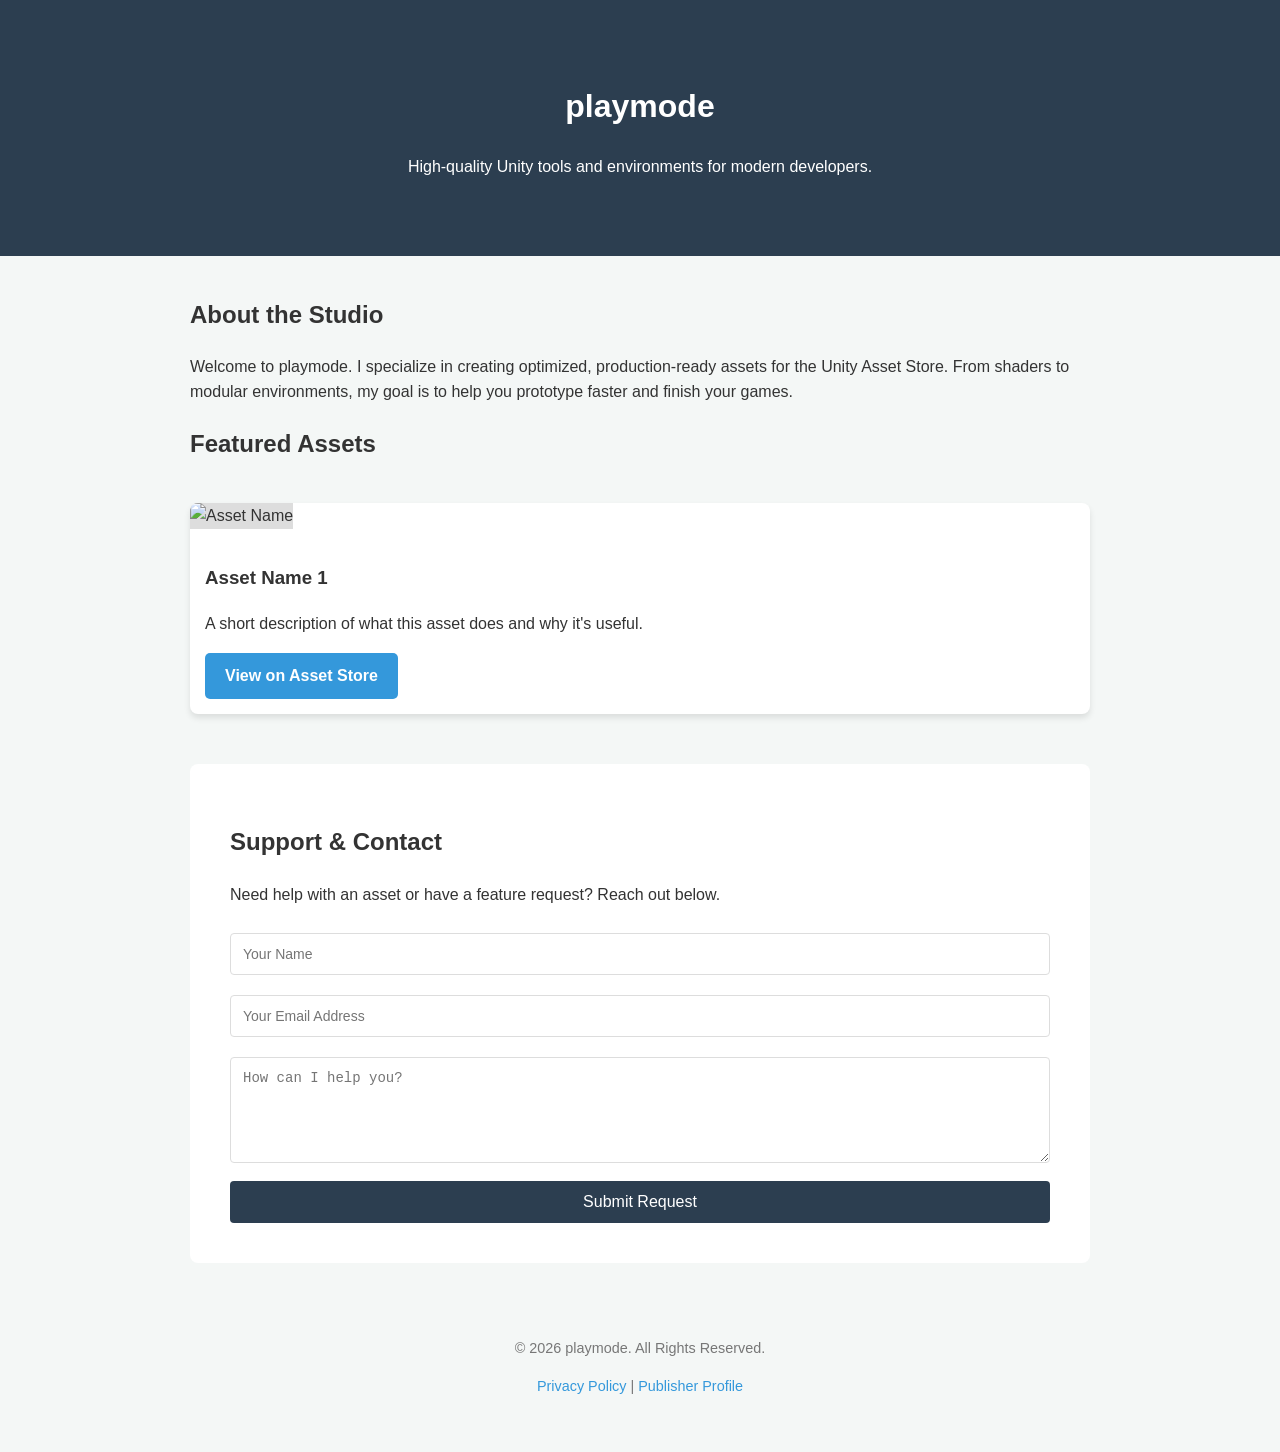
==== index.html @ a4a334ee "Add files via upload" ====
<!doctype html>
<html lang="en">
  <head>
    <meta charset="UTF-8" />
    <meta name="viewport" content="width=device-width, initial-scale=1.0" />
    <title>playmode | Unity Publisher</title>
    <link rel="stylesheet" href="assets/css/style.css" />
  </head>
  <body>
    <header>
      <h1>playmode</h1>
      <p>High-quality Unity tools and environments for modern developers.</p>
    </header>

    <div class="container">
      <section id="about">
        <h2>About the Studio</h2>
        <p>
          Welcome to playmode. I specialize in creating optimized,
          production-ready assets for the Unity Asset Store. From shaders to
          modular environments, my goal is to help you prototype faster and
          finish your games.
        </p>
      </section>

      <section id="assets">
        <h2>Featured Assets</h2>
        <div class="grid">
          <div class="card">
            <img
              src="https://via.placeholder.com/400x225?text=Asset+Screenshot"
              alt="Asset Name"
            />
            <div class="card-content">
              <h3>Asset Name 1</h3>
              <p>
                A short description of what this asset does and why it's useful.
              </p>
              <a href="#" class="btn">View on Asset Store</a>
            </div>
          </div>
        </div>
      </section>

      <section class="contact-section">
        <h2>Support & Contact</h2>
        <p>
          Need help with an asset or have a feature request? Reach out below.
        </p>

        <form action="https://api.web3forms.com/submit" method="POST">
          <input
            type="hidden"
            name="access_key"
            value="efc9a3f7-539a-40ef-859f-6b2ca65c660f"
          />

          <input type="text" name="name" placeholder="Your Name" required />
          <input
            type="email"
            name="email"
            placeholder="Your Email Address"
            required
          />
          <textarea
            name="message"
            rows="5"
            placeholder="How can I help you?"
            required
          ></textarea>

          <input
            type="checkbox"
            name="botcheck"
            class="hidden"
            style="display: none"
          />

          <button type="submit">Submit Request</button>
        </form>
      </section>
    </div>

    <footer>
      <p>&copy; 2026 playmode. All Rights Reserved.</p>
      <p>
        <a href="#">Privacy Policy</a> |
        <a href="https://assetstore.unity.com/publishers/140692"
          >Publisher Profile</a
        >
      </p>
    </footer>
  </body>
</html>
---- assets/css/style.css ----
/* Core Variables */
:root {
    --primary: #2c3e50;
    --accent: #3498db;
    --bg: #f4f7f6;
    --text: #333;
    --white: #ffffff;
}

/* Layout */
body { 
    font-family: 'Segoe UI', Tahoma, Geneva, Verdana, sans-serif; 
    line-height: 1.6; 
    color: var(--text); 
    background: var(--bg); 
    margin: 0; 
}

header { 
    background: var(--primary); 
    color: var(--white); 
    padding: 60px 20px; 
    text-align: center; 
}

.container { 
    max-width: 900px; 
    margin: auto; 
    padding: 20px; 
}

/* Asset Gallery Grid */
.grid { 
    display: grid; 
    grid-template-columns: repeat(auto-fit, minmax(280px, 1fr)); 
    gap: 20px; 
    margin-top: 40px; 
}

.card { 
    background: var(--white); 
    border-radius: 8px; 
    overflow: hidden; 
    box-shadow: 0 4px 6px rgba(0,0,0,0.1); 
    transition: transform 0.2s; 
}

.card:hover { 
    transform: translateY(-5px); 
}

.card img { 
    width: 100%; 
    height: 180px; 
    object-fit: cover; 
    background: #ddd; 
}

.card-content { 
    padding: 15px; 
}

.btn { 
    display: inline-block; 
    background: var(--accent); 
    color: var(--white); 
    padding: 10px 20px; 
    text-decoration: none; 
    border-radius: 5px; 
    font-weight: bold; 
}

/* Contact Form */
.contact-section { 
    background: var(--white); 
    padding: 40px; 
    border-radius: 8px; 
    margin-top: 50px; 
}

input, textarea { 
    width: 100%; 
    padding: 12px; 
    margin: 10px 0; 
    border: 1px solid #ddd; 
    border-radius: 4px; 
    box-sizing: border-box; 
    font-size: 14px;
}

button { 
    background: var(--primary); 
    color: var(--white); 
    padding: 12px 24px; 
    border: none; 
    border-radius: 4px; 
    cursor: pointer; 
    font-size: 16px; 
    width: 100%; 
    transition: background 0.3s;
}

button:hover { 
    background: #1a252f; 
}

/* Footer */
footer { 
    text-align: center; 
    padding: 40px; 
    font-size: 0.9em; 
    color: #777; 
}

footer a {
    color: var(--accent);
    text-decoration: none;
}
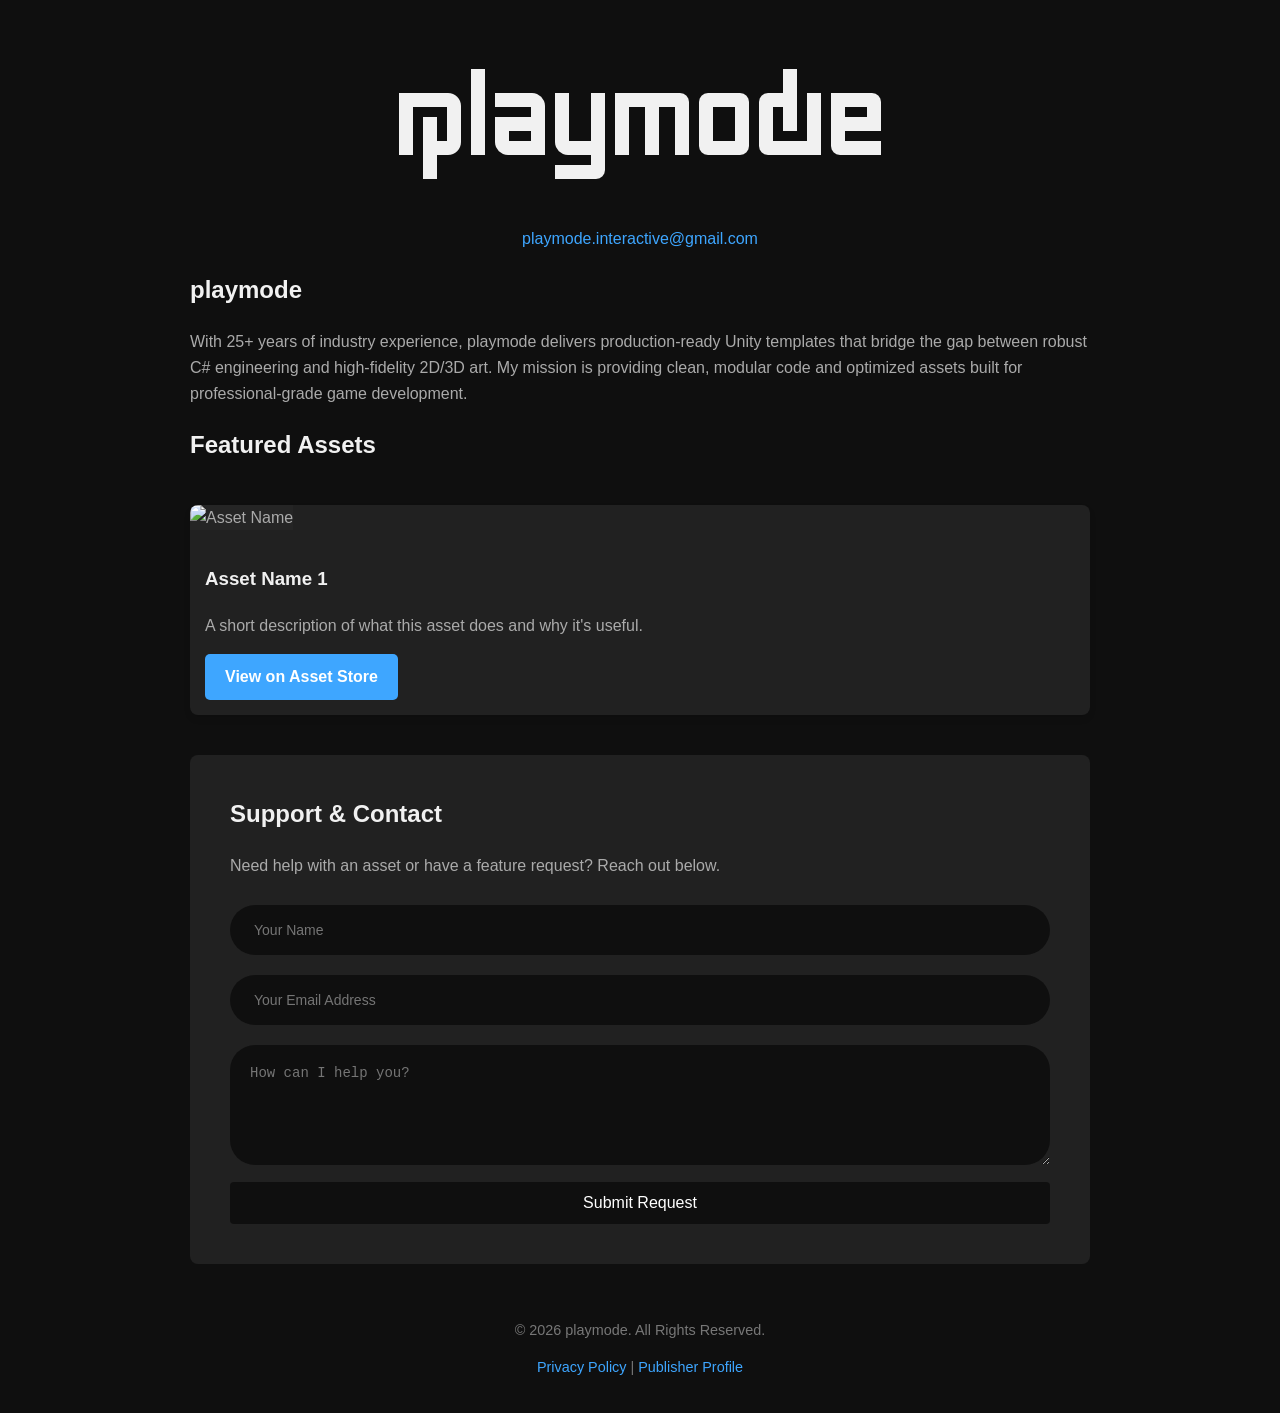
==== commit 7f008d09: "Add files via upload" ====
--- a/index.html
+++ b/index.html
@@ -8,18 +8,28 @@
   </head>
   <body>
     <header>
-      <h1>playmode</h1>
-      <p>High-quality Unity tools and environments for modern developers.</p>
+      <img
+        src="assets/images/playmode.png"
+        alt="playmode"
+        class="header-logo"
+      />
     </header>
 
     <div class="container">
+      <div class="intro-details">
+        <a href="mailto:playmode.interactive@gmail.com"
+          >playmode.interactive@gmail.com</a
+        >
+      </div>
+
       <section id="about">
-        <h2>About the Studio</h2>
+        <h2>playmode</h2>
         <p>
-          Welcome to playmode. I specialize in creating optimized,
-          production-ready assets for the Unity Asset Store. From shaders to
-          modular environments, my goal is to help you prototype faster and
-          finish your games.
+          With 25+ years of industry experience, playmode delivers
+          production-ready Unity templates that bridge the gap between robust C#
+          engineering and high-fidelity 2D/3D art. My mission is providing
+          clean, modular code and optimized assets built for professional-grade
+          game development.
         </p>
       </section>
 
--- a/assets/css/style.css
+++ b/assets/css/style.css
@@ -1,118 +1,163 @@
 /* Core Variables */
 :root {
-    --primary: #2c3e50;
-    --accent: #3498db;
-    --bg: #f4f7f6;
-    --text: #333;
-    --white: #ffffff;
+  --primary: #0f0f0f;
+  --accent: #3EA6FF;
+  --bg: #0F0F0F;
+  --text: #AAAAAA;
+  --surface: #212121;
+  --white: #ffffff;
 }
+
+@import url('https://fonts.googleapis.com/css2?family=Roboto:wght@400;700&display=swap');
 
 /* Layout */
 body { 
-    font-family: 'Segoe UI', Tahoma, Geneva, Verdana, sans-serif; 
-    line-height: 1.6; 
-    color: var(--text); 
-    background: var(--bg); 
-    margin: 0; 
+  font-family: 'Roboto', sans-serif;
+  line-height: 1.6;
+  color: var(--text);
+  background: var(--bg);
+  margin: 0;
+}
+
+h1, h2, h3, h4, h5, h6 {
+  color: #F1F1F1;
 }
 
 header { 
-    background: var(--primary); 
-    color: var(--white); 
-    padding: 60px 20px; 
-    text-align: center; 
+  color: var(--white);
+  padding: 60px 20px 10px; /* Kept 60px top, reduced bottom to 10px */
+  text-align: center;
+}
+
+.header-logo {
+  display: inline-block;
+  margin-bottom: 0;
+  max-width: none; /* Prevents scaling down on small screens */
+  height: auto; /* Maintains aspect ratio */
 }
 
 .container { 
-    max-width: 900px; 
-    margin: auto; 
-    padding: 20px; 
+  max-width: 900px;
+  margin: auto;
+  padding: 20px;
+}
+
+.intro-details {
+  text-align: center;
+  margin-bottom: 20px;
+}
+
+.intro-details p {
+  margin: 0;
+}
+
+.intro-details a {
+  color: var(--accent);
+  text-decoration: none;
+  display: block; /* Ensures the email stays on its own line */
 }
 
 /* Asset Gallery Grid */
 .grid { 
-    display: grid; 
-    grid-template-columns: repeat(auto-fit, minmax(280px, 1fr)); 
-    gap: 20px; 
-    margin-top: 40px; 
+  display: grid;
+  grid-template-columns: repeat(auto-fit, minmax(280px, 1fr));
+  gap: 20px;
+  margin-top: 40px;
 }
 
 .card { 
-    background: var(--white); 
-    border-radius: 8px; 
-    overflow: hidden; 
-    box-shadow: 0 4px 6px rgba(0,0,0,0.1); 
-    transition: transform 0.2s; 
+  background: var(--surface);
+  border-radius: 8px;
+  overflow: hidden;
+  box-shadow: 0 4px 6px rgba(0, 0, 0, 0.1);
+  transition: transform 0.2s;
 }
 
 .card:hover { 
-    transform: translateY(-5px); 
+  transform: translateY(-5px);
 }
 
 .card img { 
-    width: 100%; 
-    height: 180px; 
-    object-fit: cover; 
-    background: #ddd; 
+  width: 100%;
+  height: 180px;
+  object-fit: cover;
+  background: #252525;
 }
 
 .card-content { 
-    padding: 15px; 
+  padding: 15px;
 }
 
 .btn { 
-    display: inline-block; 
-    background: var(--accent); 
-    color: var(--white); 
-    padding: 10px 20px; 
-    text-decoration: none; 
-    border-radius: 5px; 
-    font-weight: bold; 
+  display: inline-block;
+  background: var(--accent);
+  color: var(--white);
+  padding: 10px 20px;
+  text-decoration: none;
+  border-radius: 5px;
+  font-weight: bold;
 }
 
 /* Contact Form */
 .contact-section { 
-    background: var(--white); 
-    padding: 40px; 
-    border-radius: 8px; 
-    margin-top: 50px; 
+  background: var(--surface);
+  padding: 40px;
+  border-radius: 8px;
+  margin-top: 40px;
+}
+
+.contact-section h2 {
+  margin-top: 0;
 }
 
 input, textarea { 
-    width: 100%; 
-    padding: 12px; 
-    margin: 10px 0; 
-    border: 1px solid #ddd; 
-    border-radius: 4px; 
-    box-sizing: border-box; 
-    font-size: 14px;
+  width: 100%;
+  padding: 12px;
+  margin: 10px 0;
+  border: none;
+  box-sizing: border-box;
+  font-size: 14px;
+  background: #0f0f0f;
+  color: #F1F1F1;
+}
+
+input {
+  height: 50px;
+  padding: 0 24px;
+  border-radius: 25px;
+}
+
+textarea {
+  padding: 20px;
+  resize: vertical;
+  border-radius: 25px;
 }
 
 button { 
-    background: var(--primary); 
-    color: var(--white); 
-    padding: 12px 24px; 
-    border: none; 
-    border-radius: 4px; 
-    cursor: pointer; 
-    font-size: 16px; 
-    width: 100%; 
-    transition: background 0.3s;
+  background: var(--primary);
+  color: var(--white);
+  padding: 12px 24px;
+  border: none;
+  border-radius: 4px;
+  cursor: pointer;
+  font-size: 16px;
+  width: 100%;
+  transition: opacity 0.3s;
 }
 
 button:hover { 
-    background: #1a252f; 
+  opacity: 0.9;
 }
 
 /* Footer */
 footer { 
-    text-align: center; 
-    padding: 40px; 
-    font-size: 0.9em; 
-    color: #777; 
+  text-align: center;
+  padding: 20px;
+  font-size: 0.9em;
+  color: #777;
 }
 
 footer a {
-    color: var(--accent);
-    text-decoration: none;
+  color: var(--accent);
+  text-decoration: none;
 }
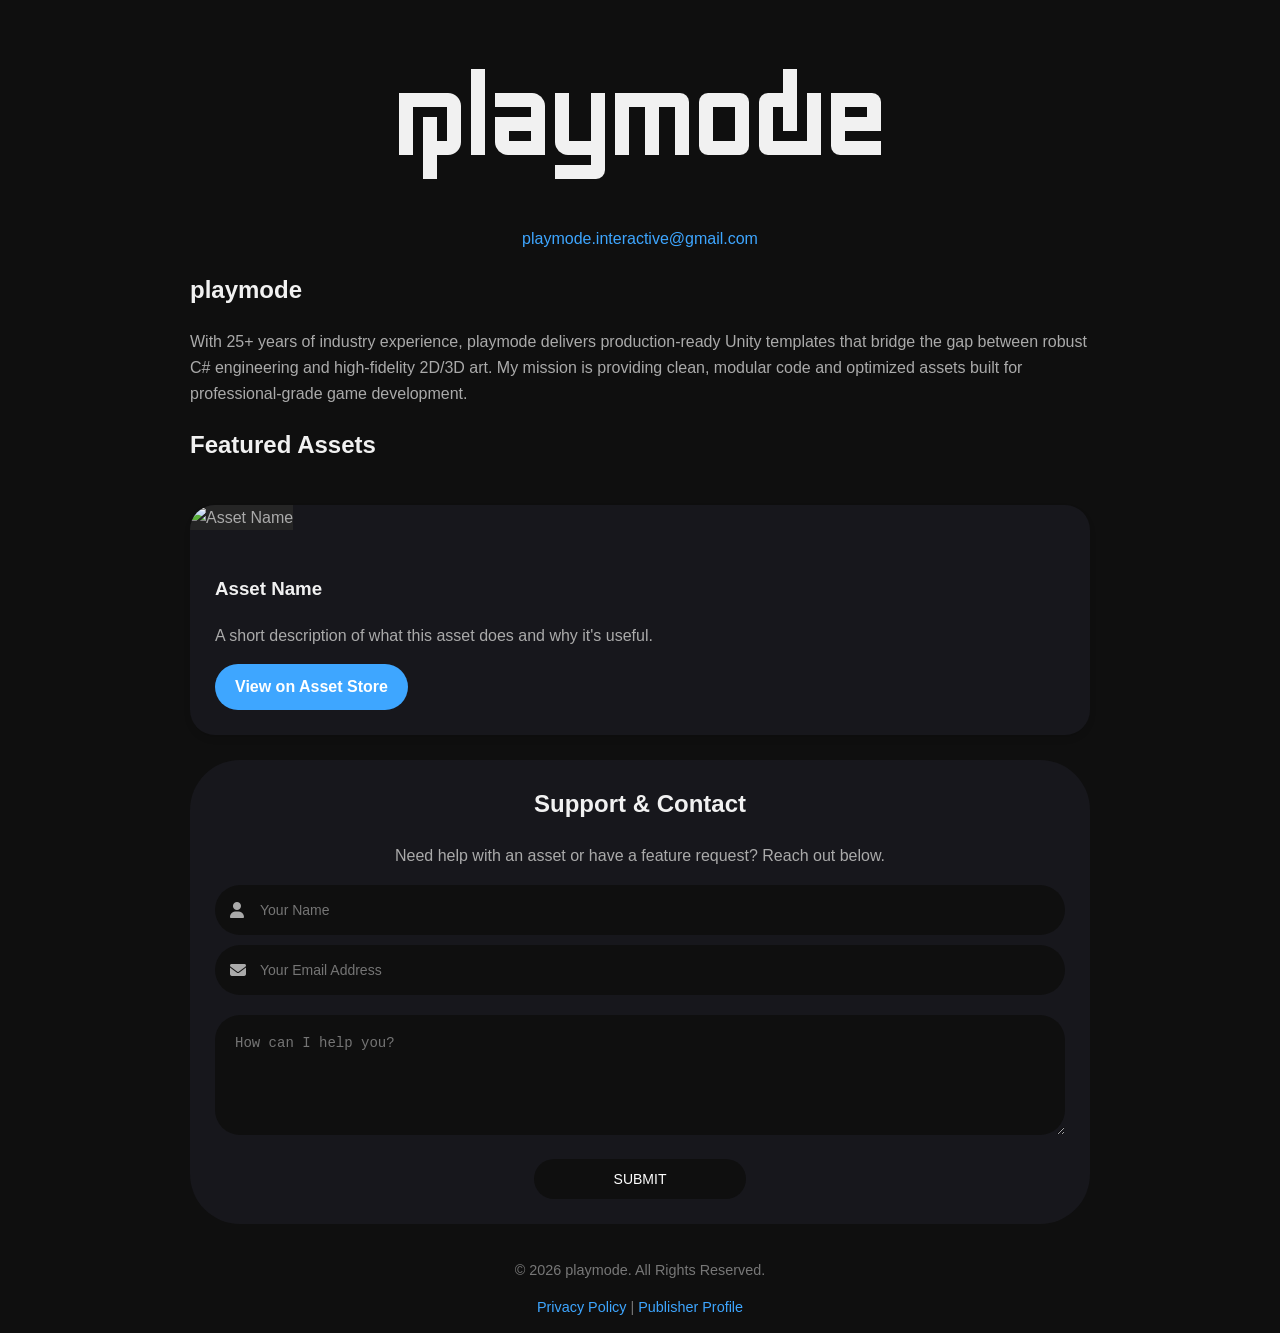
==== commit a1b696df: "Add files via upload" ====
--- a/index.html
+++ b/index.html
@@ -5,6 +5,14 @@
     <meta name="viewport" content="width=device-width, initial-scale=1.0" />
     <title>playmode | Unity Publisher</title>
     <link rel="stylesheet" href="assets/css/style.css" />
+    <!-- Font Awesome CDN for icons -->
+    <link
+      rel="stylesheet"
+      href="https://cdnjs.cloudflare.com/ajax/libs/font-awesome/6.5.2/css/all.min.css"
+      integrity="sha512-SnH5WK+bZxgPHs44uWIX+LLJAJ9/2PkPKZ5QiAj6Ta86w+fsb2TkcmfRyVX3pBnMFcV7oQPJkl9QevSCWr3W6A=="
+      crossorigin="anonymous"
+      referrerpolicy="no-referrer"
+    />
   </head>
   <body>
     <header>
@@ -42,7 +50,7 @@
               alt="Asset Name"
             />
             <div class="card-content">
-              <h3>Asset Name 1</h3>
+              <h3>Asset Name</h3>
               <p>
                 A short description of what this asset does and why it's useful.
               </p>
@@ -65,13 +73,21 @@
             value="efc9a3f7-539a-40ef-859f-6b2ca65c660f"
           />
 
-          <input type="text" name="name" placeholder="Your Name" required />
-          <input
-            type="email"
-            name="email"
-            placeholder="Your Email Address"
-            required
-          />
+          <div class="form-field-with-icon">
+            <i class="fas fa-user icon"></i>
+            <input type="text" name="name" placeholder="Your Name" required />
+          </div>
+
+          <div class="form-field-with-icon">
+            <i class="fas fa-envelope icon"></i>
+            <input
+              type="email"
+              name="email"
+              placeholder="Your Email Address"
+              required
+            />
+          </div>
+
           <textarea
             name="message"
             rows="5"
@@ -86,7 +102,7 @@
             style="display: none"
           />
 
-          <button type="submit">Submit Request</button>
+          <button type="submit">SUBMIT</button>
         </form>
       </section>
     </div>
--- a/assets/css/style.css
+++ b/assets/css/style.css
@@ -4,7 +4,7 @@
   --accent: #3EA6FF;
   --bg: #0F0F0F;
   --text: #AAAAAA;
-  --surface: #212121;
+  --surface: #17171C;
   --white: #ffffff;
 }
 
@@ -67,7 +67,7 @@
 
 .card { 
   background: var(--surface);
-  border-radius: 8px;
+  border-radius: 25px;
   overflow: hidden;
   box-shadow: 0 4px 6px rgba(0, 0, 0, 0.1);
   transition: transform 0.2s;
@@ -85,7 +85,7 @@
 }
 
 .card-content { 
-  padding: 15px;
+  padding: 25px;
 }
 
 .btn { 
@@ -94,16 +94,17 @@
   color: var(--white);
   padding: 10px 20px;
   text-decoration: none;
-  border-radius: 5px;
+  border-radius: 25px;
   font-weight: bold;
 }
 
 /* Contact Form */
 .contact-section { 
   background: var(--surface);
-  padding: 40px;
-  border-radius: 8px;
-  margin-top: 40px;
+  padding: 25px;
+  border-radius: 50px;
+  margin-top: 25px;
+  text-align: center;
 }
 
 .contact-section h2 {
@@ -133,26 +134,50 @@
   border-radius: 25px;
 }
 
+/* Styles for input fields with icons */
+.form-field-with-icon {
+  position: relative;
+  margin: 10px 0; /* Apply margin to the wrapper instead of the input */
+}
+
+.form-field-with-icon .icon {
+  position: absolute;
+  left: 15px; /* Position the icon from the left edge */
+  top: 50%; /* Vertically center the icon */
+  transform: translateY(-50%); /* Adjust for exact vertical centering */
+  color: var(--text); /* Use the defined text color for icons */
+  font-size: 16px; /* Adjust icon size as needed */
+  pointer-events: none; /* Allows clicks to pass through to the input */
+}
+
+/* Adjust input padding and remove its margin when inside a wrapper with an icon */
+.form-field-with-icon input {
+  padding-left: 45px; /* Increase left padding to make space for the icon */
+  margin: 0; /* Remove the default margin from the input itself */
+}
+
+
 button { 
   background: var(--primary);
   color: var(--white);
   padding: 12px 24px;
   border: none;
-  border-radius: 4px;
+  border-radius: 25px;
   cursor: pointer;
-  font-size: 16px;
-  width: 100%;
+  font-size: 14px;
+  width: 25%;
+  display: block;
+  margin: 7px auto 0;
   transition: opacity 0.3s;
 }
 
 button:hover { 
-  opacity: 0.9;
+  opacity: 0.75;
 }
 
 /* Footer */
 footer { 
   text-align: center;
-  padding: 20px;
   font-size: 0.9em;
   color: #777;
 }
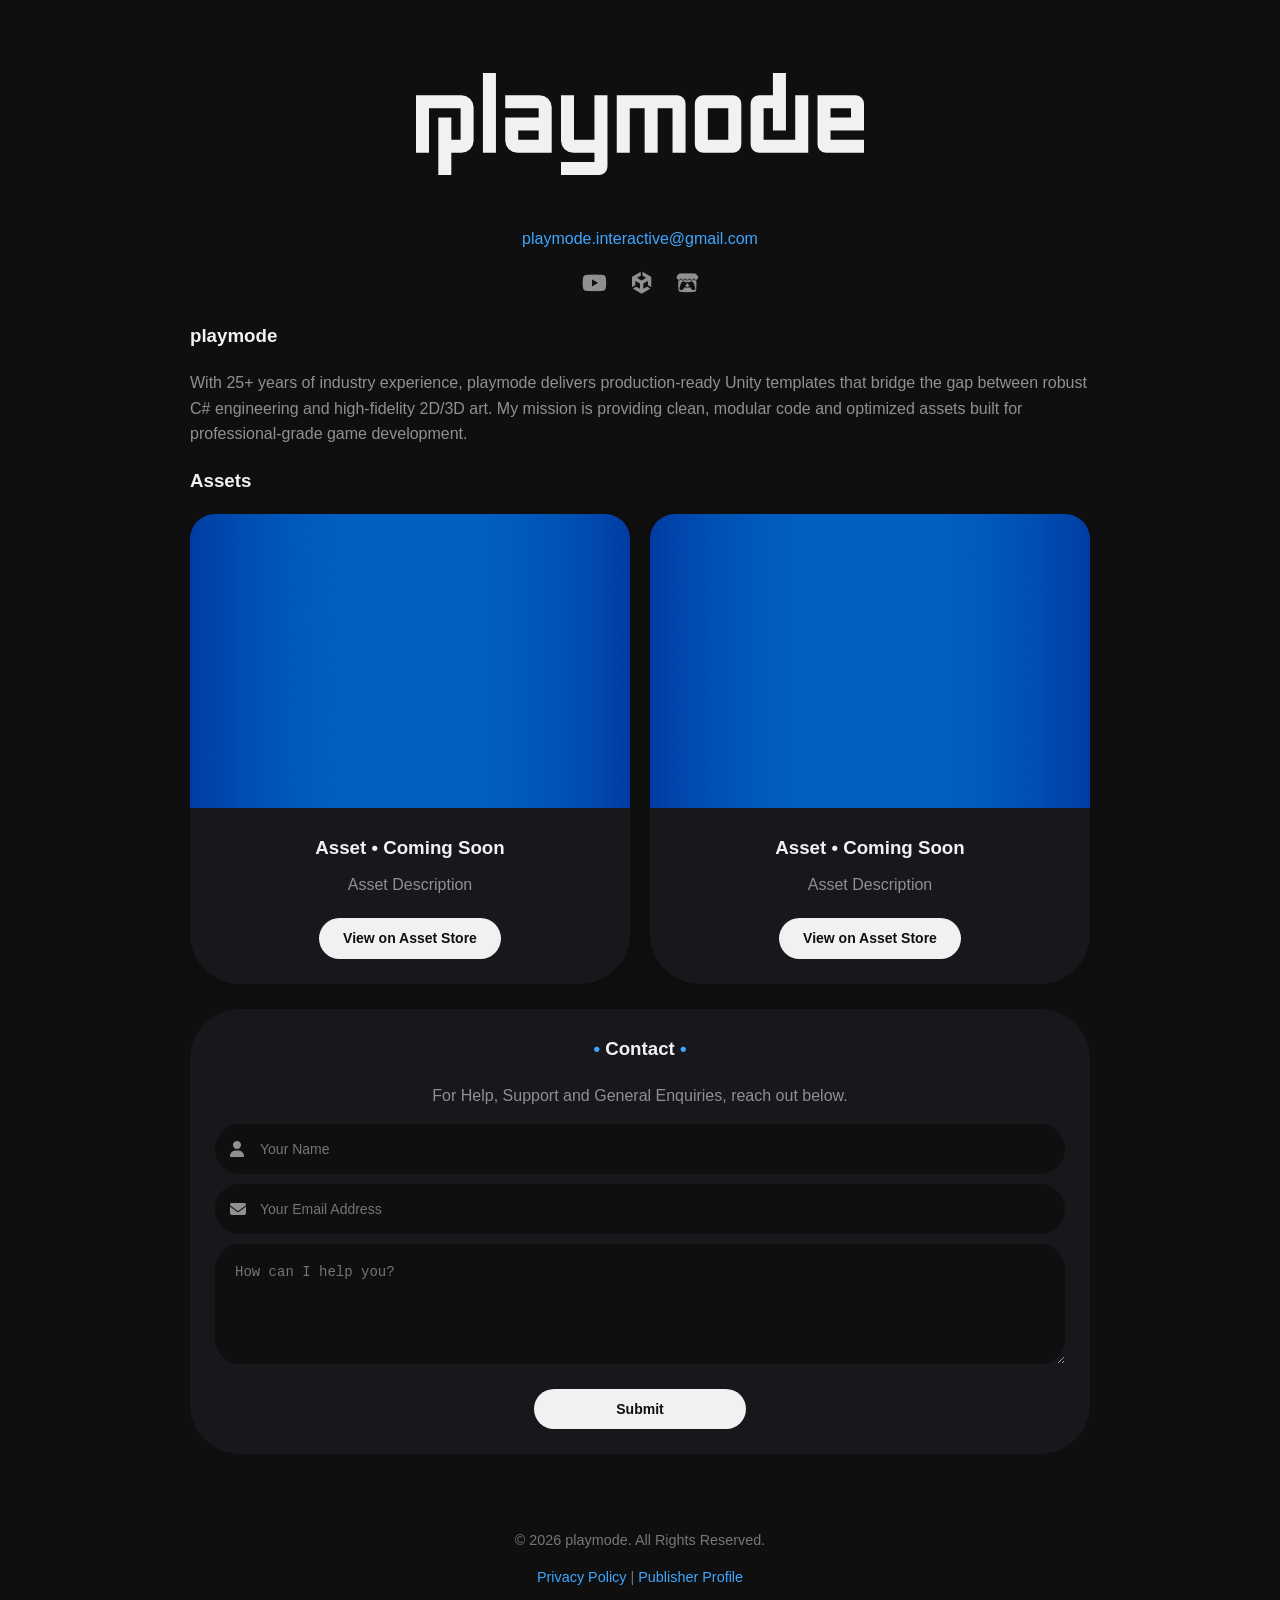
==== commit 45a04618: "Add files via upload" ====
--- a/index.html
+++ b/index.html
@@ -28,10 +28,27 @@
         <a href="mailto:playmode.interactive@gmail.com"
           >playmode.interactive@gmail.com</a
         >
+        <div class="social-links">
+          <a
+            href="https://www.youtube.com/@playmode.interactive"
+            target="_blank"
+            title="YouTube"
+            ><i class="fa-brands fa-youtube"></i
+          ></a>
+          <a
+            href="https://assetstore.unity.com/publishers/140692"
+            target="_blank"
+            title="Unity Asset Store"
+            ><i class="fa-brands fa-unity"></i
+          ></a>
+          <a href="https://playmode.itch.io/" target="_blank" title="Itch.io"
+            ><i class="fa-brands fa-itch-io"></i
+          ></a>
+        </div>
       </div>
 
       <section id="about">
-        <h2>playmode</h2>
+        <h3>playmode</h3>
         <p>
           With 25+ years of industry experience, playmode delivers
           production-ready Unity templates that bridge the gap between robust C#
@@ -42,18 +59,21 @@
       </section>
 
       <section id="assets">
-        <h2>Featured Assets</h2>
+        <h3>Assets</h3>
         <div class="grid">
           <div class="card">
-            <img
-              src="https://via.placeholder.com/400x225?text=Asset+Screenshot"
-              alt="Asset Name"
-            />
+            <img src="assets/images/newAsset.png" alt="Asset Name" />
             <div class="card-content">
-              <h3>Asset Name</h3>
-              <p>
-                A short description of what this asset does and why it's useful.
-              </p>
+              <h3>Asset • Coming Soon</h3>
+              <p>Asset Description</p>
+              <a href="#" class="btn">View on Asset Store</a>
+            </div>
+          </div>
+          <div class="card">
+            <img src="assets/images/newAsset.png" alt="Second Asset" />
+            <div class="card-content">
+              <h3>Asset • Coming Soon</h3>
+              <p>Asset Description</p>
               <a href="#" class="btn">View on Asset Store</a>
             </div>
           </div>
@@ -61,10 +81,11 @@
       </section>
 
       <section class="contact-section">
-        <h2>Support & Contact</h2>
-        <p>
-          Need help with an asset or have a feature request? Reach out below.
-        </p>
+        <h3>
+          <span class="accent-char">•</span> Contact
+          <span class="accent-char">•</span>
+        </h3>
+        <p>For Help, Support and General Enquiries, reach out below.</p>
 
         <form action="https://api.web3forms.com/submit" method="POST">
           <input
@@ -102,7 +123,7 @@
             style="display: none"
           />
 
-          <button type="submit">SUBMIT</button>
+          <button type="submit">Submit</button>
         </form>
       </section>
     </div>
@@ -110,7 +131,7 @@
     <footer>
       <p>&copy; 2026 playmode. All Rights Reserved.</p>
       <p>
-        <a href="#">Privacy Policy</a> |
+        <a href="privacy.html">Privacy Policy</a> |
         <a href="https://assetstore.unity.com/publishers/140692"
           >Publisher Profile</a
         >
--- a/assets/css/style.css
+++ b/assets/css/style.css
@@ -3,9 +3,14 @@
   --primary: #0f0f0f;
   --accent: #3EA6FF;
   --bg: #0F0F0F;
-  --text: #AAAAAA;
+  --text: #909090;
   --surface: #17171C;
-  --white: #ffffff;
+  --white: #F1F1F1;
+}
+
+/* Utility Classes */
+.accent-char {
+  color: var(--accent);
 }
 
 @import url('https://fonts.googleapis.com/css2?family=Roboto:wght@400;700&display=swap');
@@ -19,6 +24,17 @@
   margin: 0;
 }
 
+/* Global Link Styling */
+a {
+  color: var(--accent);
+  text-decoration: none;
+  transition: opacity 0.2s;
+}
+
+a:hover {
+  opacity: 0.8;
+}
+
 h1, h2, h3, h4, h5, h6 {
   color: #F1F1F1;
 }
@@ -57,17 +73,37 @@
   display: block; /* Ensures the email stays on its own line */
 }
 
+.social-links {
+  margin-top: 15px;
+  display: flex;
+  justify-content: center;
+  gap: 25px;
+}
+
+.social-links a {
+  font-size: 22px;
+  color: var(--text);
+  transition: transform 0.2s ease, color 0.2s ease;
+  display: inline-block;
+}
+
+.social-links a:hover {
+  color: var(--accent);
+  opacity: 1;
+  transform: translateY(-4px);
+}
+
 /* Asset Gallery Grid */
 .grid { 
   display: grid;
   grid-template-columns: repeat(auto-fit, minmax(280px, 1fr));
   gap: 20px;
-  margin-top: 40px;
+  margin-top: 0px;
 }
 
 .card { 
   background: var(--surface);
-  border-radius: 25px;
+  border-radius: 25px 25px 50px 50px;
   overflow: hidden;
   box-shadow: 0 4px 6px rgba(0, 0, 0, 0.1);
   transition: transform 0.2s;
@@ -79,23 +115,36 @@
 
 .card img { 
   width: 100%;
-  height: 180px;
+  aspect-ratio: 3 / 2;
   object-fit: cover;
   background: #252525;
+  display: block;
 }
 
 .card-content { 
   padding: 25px;
+  text-align: center;
+}
+
+.card-content h3 {
+  margin: 0 0 10px 0; /* Removes top margin, adds 10px below the title */
+}
+
+.card-content p {
+  margin: 0 0 20px 0; /* Removes top margin, adds 20px before the button */
 }
 
 .btn { 
   display: inline-block;
-  background: var(--accent);
-  color: var(--white);
-  padding: 10px 20px;
+  background: var(--white);
+  color: var(--primary);
+  padding: 12px 24px;
   text-decoration: none;
   border-radius: 25px;
   font-weight: bold;
+  font-size: 14px;
+  line-height: 1.2;
+  box-sizing: border-box;
 }
 
 /* Contact Form */
@@ -107,6 +156,10 @@
   text-align: center;
 }
 
+.contact-section h3 {
+  margin-top: 0; /* Remove default top margin to align with container padding */
+}
+
 .contact-section h2 {
   margin-top: 0;
 }
@@ -114,7 +167,8 @@
 input, textarea { 
   width: 100%;
   padding: 12px;
-  margin: 10px 0;
+  margin-top: 0; /* Remove top margin to control spacing with margin-bottom */
+  margin-bottom: 10px; /* Consistent spacing below elements */
   border: none;
   box-sizing: border-box;
   font-size: 14px;
@@ -137,7 +191,8 @@
 /* Styles for input fields with icons */
 .form-field-with-icon {
   position: relative;
-  margin: 10px 0; /* Apply margin to the wrapper instead of the input */
+  margin-top: 0; /* Remove top margin to control spacing with margin-bottom */
+  margin-bottom: 10px; /* Consistent spacing below elements */
 }
 
 .form-field-with-icon .icon {
@@ -156,15 +211,17 @@
   margin: 0; /* Remove the default margin from the input itself */
 }
 
-
 button { 
-  background: var(--primary);
-  color: var(--white);
+  background: var(--white);
+  color: var(--primary);
   padding: 12px 24px;
+  border-radius: 25px;
+  cursor: pointer;
+  font-weight: bold;
+  font-size: 14px;
+  line-height: 1.2;
   border: none;
-  border-radius: 25px;
-  cursor: pointer;
-  font-size: 14px;
+  font-family: 'Roboto', sans-serif;
   width: 25%;
   display: block;
   margin: 7px auto 0;
@@ -180,9 +237,5 @@
   text-align: center;
   font-size: 0.9em;
   color: #777;
-}
-
-footer a {
-  color: var(--accent);
-  text-decoration: none;
+  padding: 40px 20px;
 }
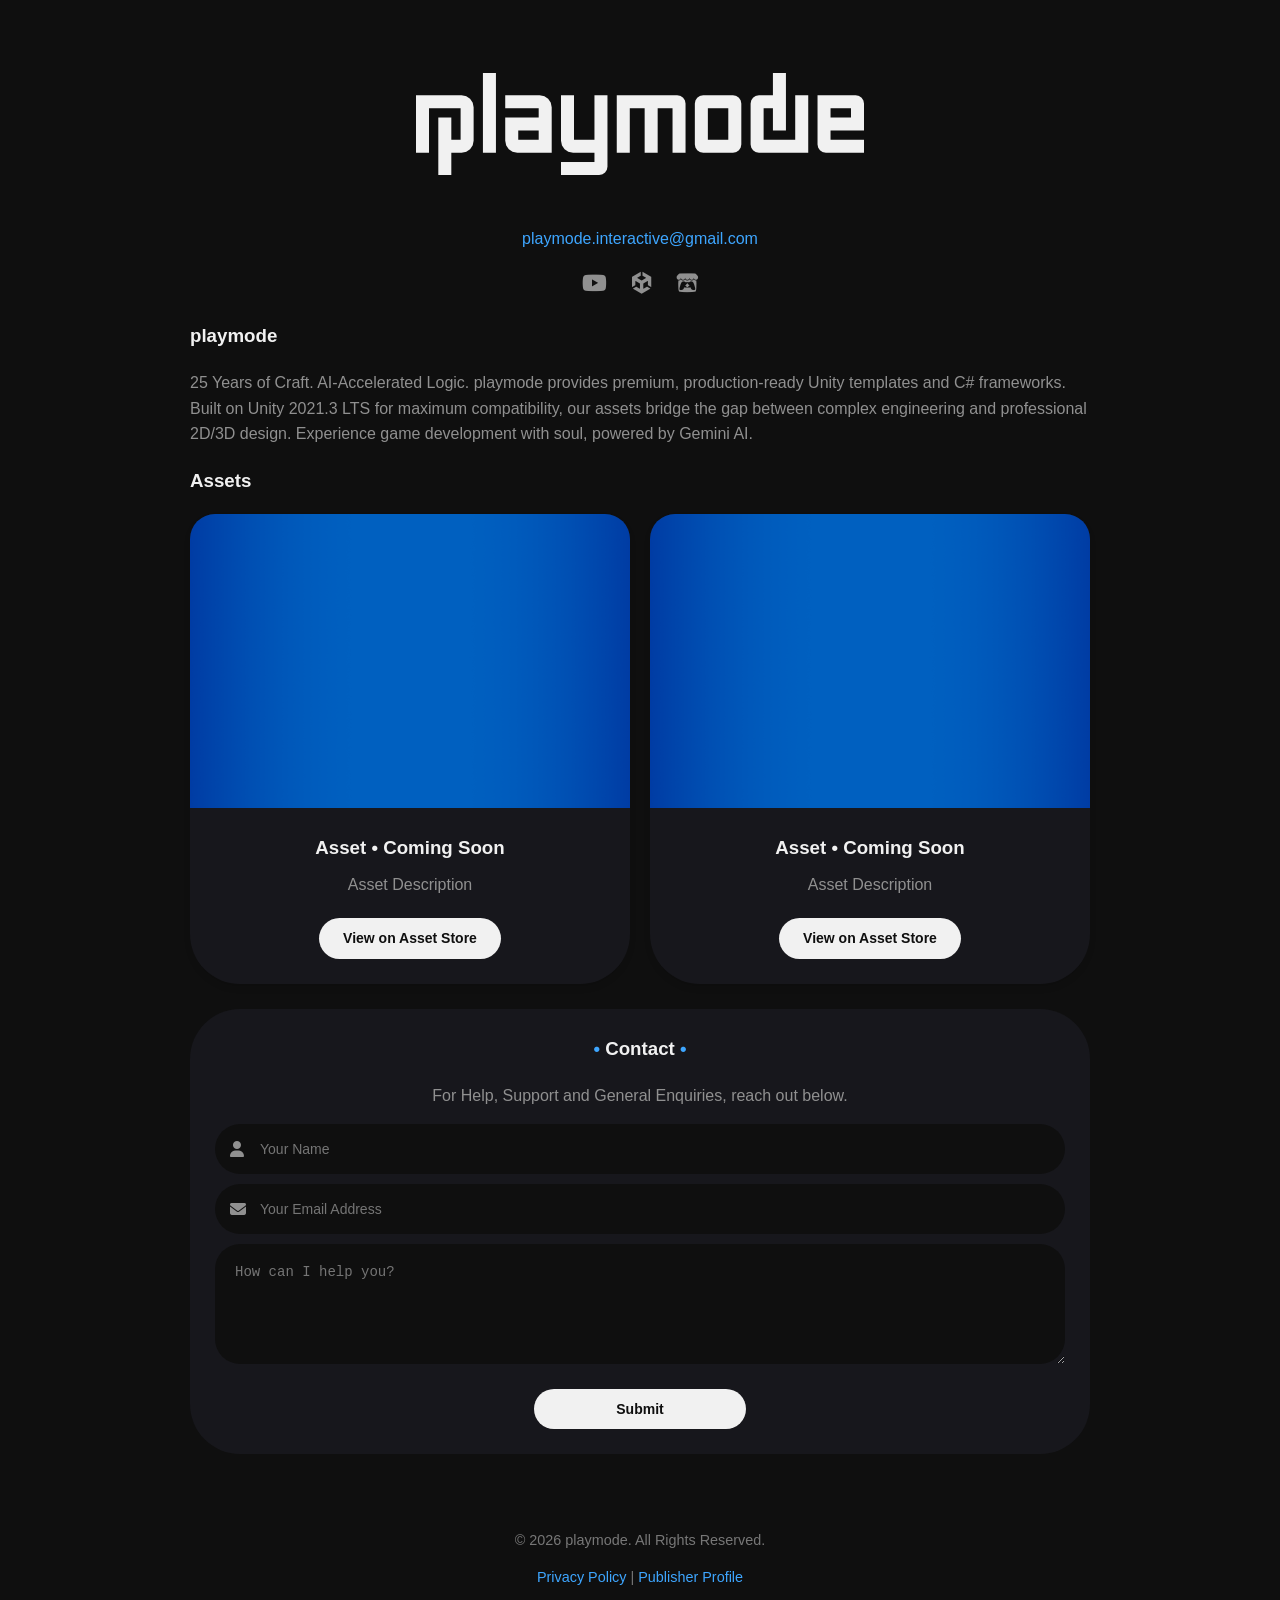
==== commit dc88b549: "Add files via upload" ====
--- a/index.html
+++ b/index.html
@@ -3,6 +3,20 @@
   <head>
     <meta charset="UTF-8" />
     <meta name="viewport" content="width=device-width, initial-scale=1.0" />
+    <!-- Google tag (gtag.js) -->
+    <script
+      async
+      src="https://www.googletagmanager.com/gtag/js?id=G-98VZ0K6BEH"
+    ></script>
+    <script>
+      window.dataLayer = window.dataLayer || [];
+      function gtag() {
+        dataLayer.push(arguments);
+      }
+      gtag("js", new Date());
+
+      gtag("config", "G-98VZ0K6BEH");
+    </script>
     <title>playmode | Unity Publisher</title>
     <link rel="stylesheet" href="assets/css/style.css" />
     <!-- Font Awesome CDN for icons -->
@@ -50,11 +64,11 @@
       <section id="about">
         <h3>playmode</h3>
         <p>
-          With 25+ years of industry experience, playmode delivers
-          production-ready Unity templates that bridge the gap between robust C#
-          engineering and high-fidelity 2D/3D art. My mission is providing
-          clean, modular code and optimized assets built for professional-grade
-          game development.
+          25 Years of Craft. AI-Accelerated Logic. playmode provides premium,
+          production-ready Unity templates and C# frameworks. Built on Unity
+          2021.3 LTS for maximum compatibility, our assets bridge the gap
+          between complex engineering and professional 2D/3D design. Experience
+          game development with soul, powered by Gemini AI.
         </p>
       </section>
 
--- a/assets/css/style.css
+++ b/assets/css/style.css
@@ -67,7 +67,7 @@
   margin: 0;
 }
 
-.intro-details a {
+.intro-details > a {
   color: var(--accent);
   text-decoration: none;
   display: block; /* Ensures the email stays on its own line */
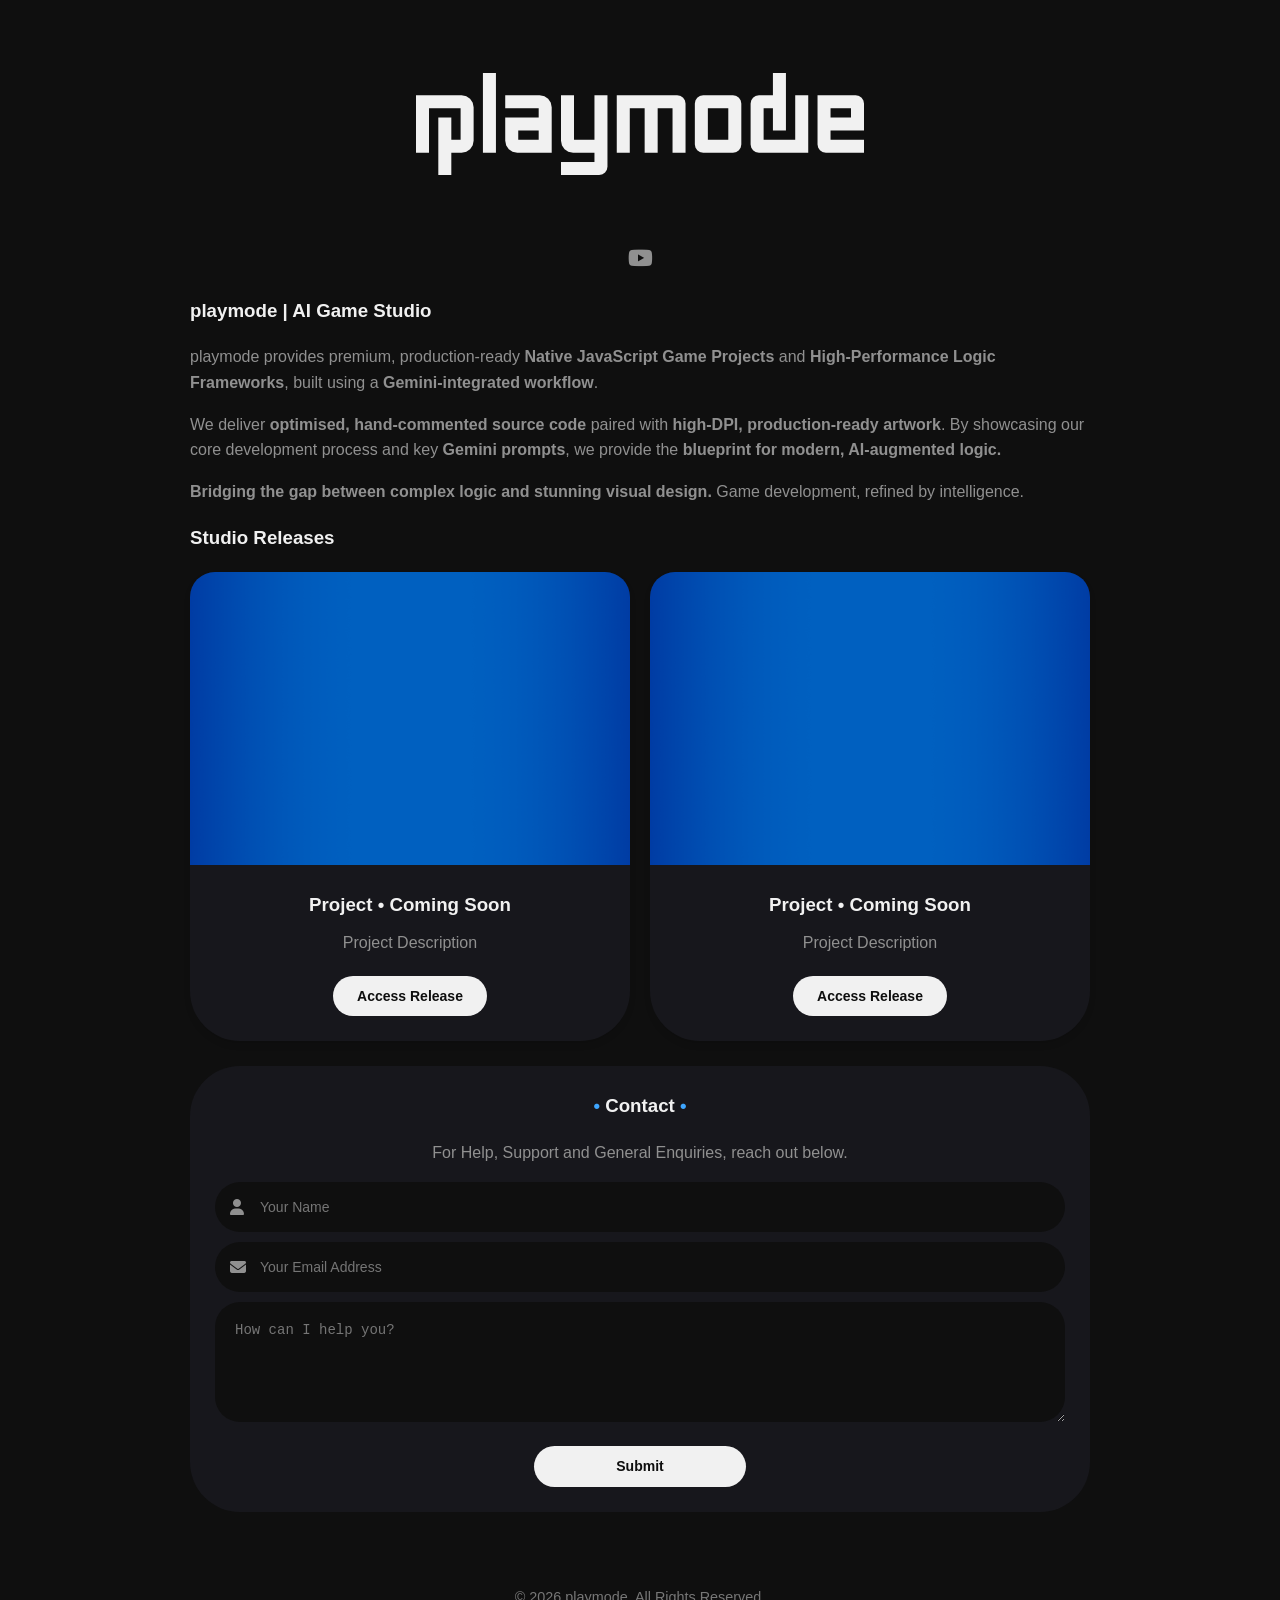
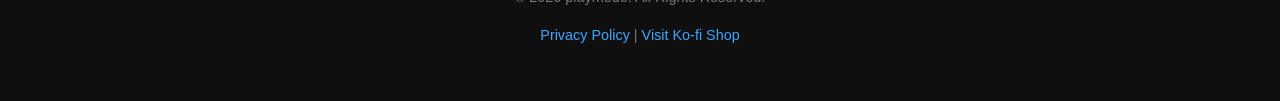
==== commit f4f52890: "Add files via upload" ====
--- a/index.html
+++ b/index.html
@@ -17,8 +17,9 @@
 
       gtag("config", "G-98VZ0K6BEH");
     </script>
-    <title>playmode | Unity Publisher</title>
+    <title>playmode | AI Game Studio</title>
     <link rel="stylesheet" href="assets/css/style.css" />
+    <link rel="icon" type="image/png" href="favicon.png" />
     <!-- Font Awesome CDN for icons -->
     <link
       rel="stylesheet"
@@ -39,9 +40,6 @@
 
     <div class="container">
       <div class="intro-details">
-        <a href="mailto:playmode.interactive@gmail.com"
-          >playmode.interactive@gmail.com</a
-        >
         <div class="social-links">
           <a
             href="https://www.youtube.com/@playmode.interactive"
@@ -49,46 +47,51 @@
             title="YouTube"
             ><i class="fa-brands fa-youtube"></i
           ></a>
-          <a
-            href="https://assetstore.unity.com/publishers/140692"
-            target="_blank"
-            title="Unity Asset Store"
-            ><i class="fa-brands fa-unity"></i
-          ></a>
-          <a href="https://playmode.itch.io/" target="_blank" title="Itch.io"
-            ><i class="fa-brands fa-itch-io"></i
-          ></a>
         </div>
       </div>
 
       <section id="about">
-        <h3>playmode</h3>
+        <h3>playmode <span class="separator">|</span> AI Game Studio</h3>
         <p>
-          25 Years of Craft. AI-Accelerated Logic. playmode provides premium,
-          production-ready Unity templates and C# frameworks. Built on Unity
-          2021.3 LTS for maximum compatibility, our assets bridge the gap
-          between complex engineering and professional 2D/3D design. Experience
-          game development with soul, powered by Gemini AI.
+          playmode provides premium, production-ready
+          <strong>Native JavaScript Game Projects</strong> and
+          <strong>High-Performance Logic Frameworks</strong>, built using a
+          <strong>Gemini-integrated workflow</strong>.
+        </p>
+        <p>
+          We deliver
+          <strong>optimised, hand-commented source code</strong> paired with
+          <strong>high-DPI, production-ready artwork</strong>. By showcasing our
+          core development process and key <strong>Gemini prompts</strong>, we
+          provide the
+          <strong>blueprint for modern, AI-augmented logic.</strong>
+        </p>
+        <p>
+          <strong
+            >Bridging the gap between complex logic and stunning visual
+            design.</strong
+          >
+          Game development, refined by intelligence.
         </p>
       </section>
 
       <section id="assets">
-        <h3>Assets</h3>
+        <h3>Studio Releases</h3>
         <div class="grid">
           <div class="card">
             <img src="assets/images/newAsset.png" alt="Asset Name" />
             <div class="card-content">
-              <h3>Asset • Coming Soon</h3>
-              <p>Asset Description</p>
-              <a href="#" class="btn">View on Asset Store</a>
+              <h3>Project • Coming Soon</h3>
+              <p>Project Description</p>
+              <a href="#" class="btn">Access Release</a>
             </div>
           </div>
           <div class="card">
             <img src="assets/images/newAsset.png" alt="Second Asset" />
             <div class="card-content">
-              <h3>Asset • Coming Soon</h3>
-              <p>Asset Description</p>
-              <a href="#" class="btn">View on Asset Store</a>
+              <h3>Project • Coming Soon</h3>
+              <p>Project Description</p>
+              <a href="#" class="btn">Access Release</a>
             </div>
           </div>
         </div>
@@ -146,8 +149,8 @@
       <p>&copy; 2026 playmode. All Rights Reserved.</p>
       <p>
         <a href="privacy.html">Privacy Policy</a> |
-        <a href="https://assetstore.unity.com/publishers/140692"
-          >Publisher Profile</a
+        <a href="https://ko-fi.com/playmode" target="_blank"
+          >Visit Ko-fi Shop</a
         >
       </p>
     </footer>
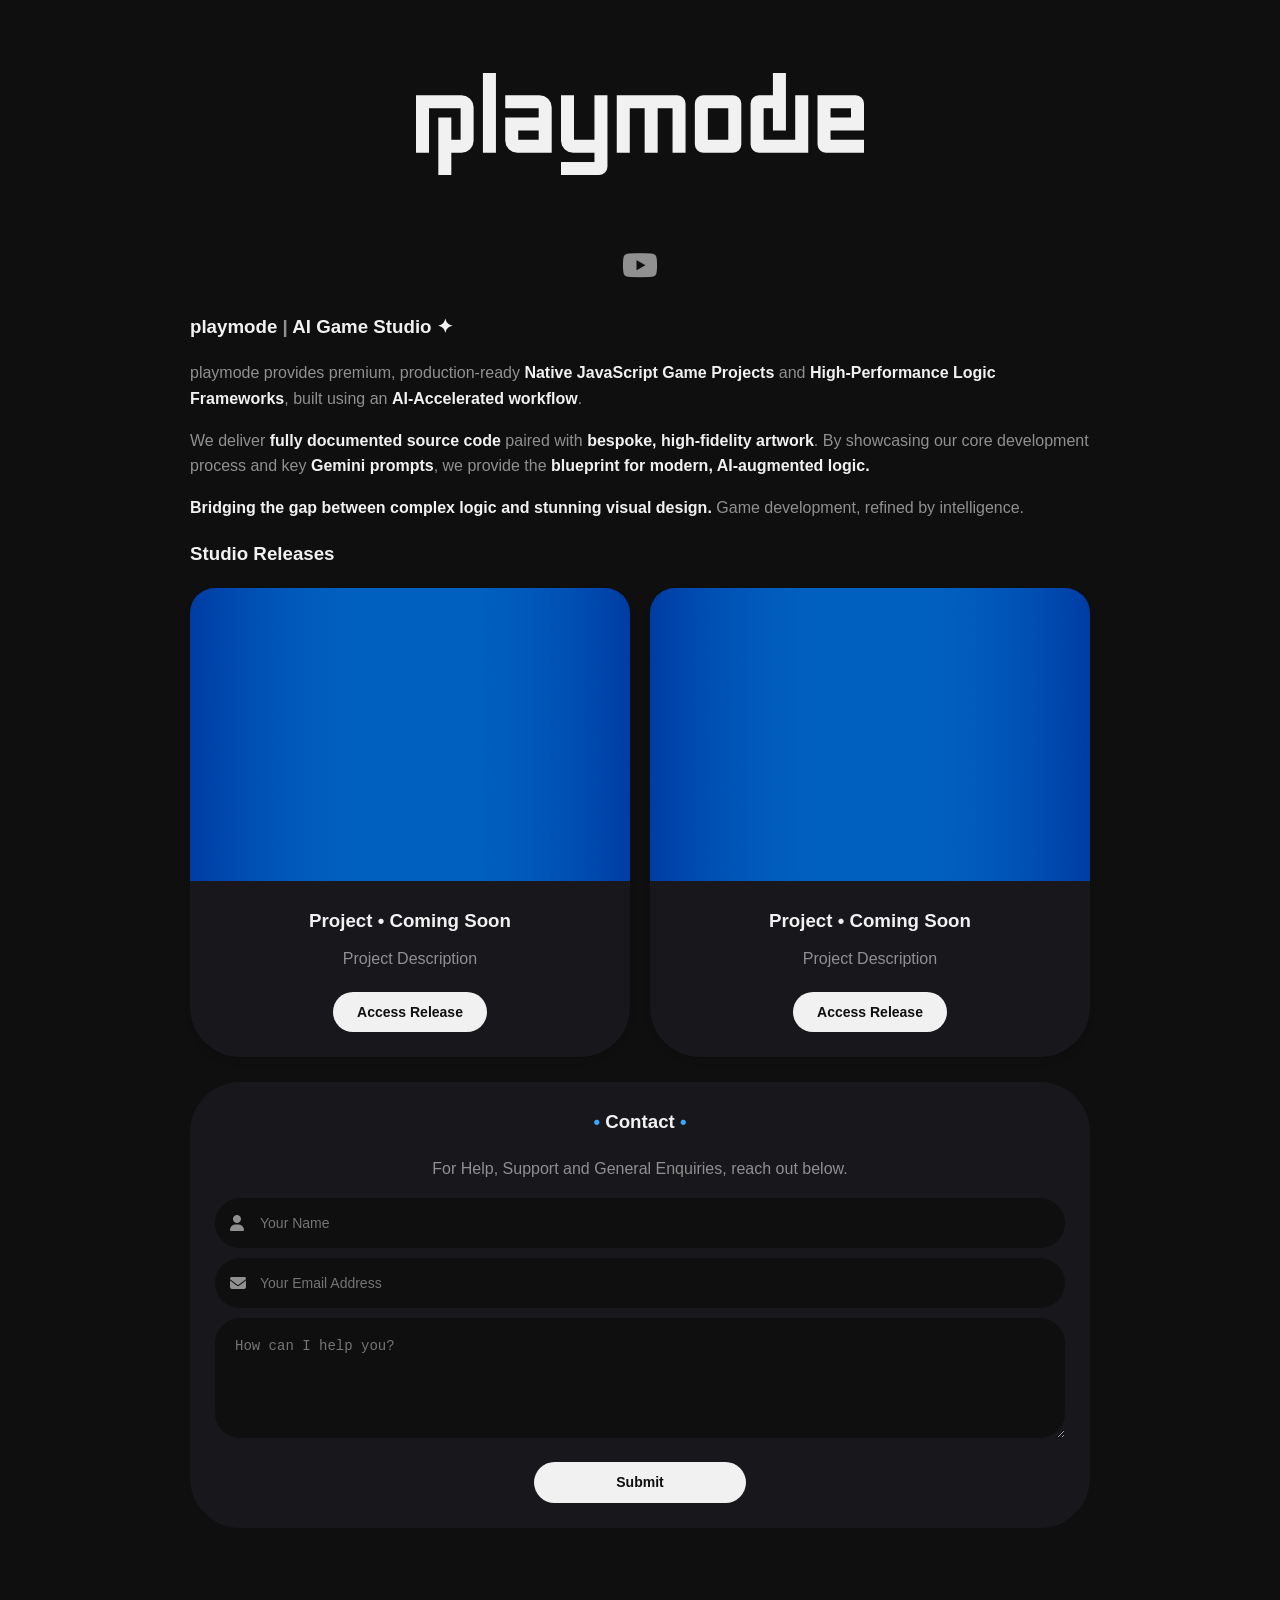
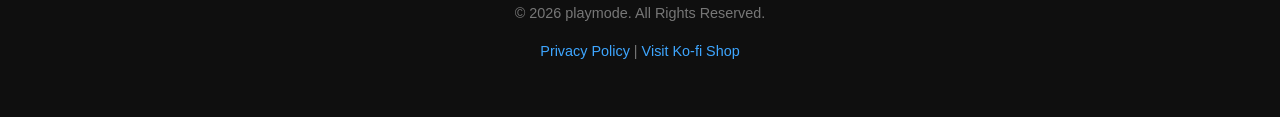
==== commit e753cee3: "Add files via upload" ====
--- a/index.html
+++ b/index.html
@@ -17,7 +17,7 @@
 
       gtag("config", "G-98VZ0K6BEH");
     </script>
-    <title>playmode | AI Game Studio</title>
+    <title>playmode | AI Game Studio ✦</title>
     <link rel="stylesheet" href="assets/css/style.css" />
     <link rel="icon" type="image/png" href="favicon.png" />
     <!-- Font Awesome CDN for icons -->
@@ -51,17 +51,17 @@
       </div>
 
       <section id="about">
-        <h3>playmode <span class="separator">|</span> AI Game Studio</h3>
+        <h3>playmode <span class="separator">|</span> AI Game Studio ✦</h3>
         <p>
           playmode provides premium, production-ready
           <strong>Native JavaScript Game Projects</strong> and
-          <strong>High-Performance Logic Frameworks</strong>, built using a
-          <strong>Gemini-integrated workflow</strong>.
+          <strong>High-Performance Logic Frameworks</strong>, built using an
+          <strong>AI-Accelerated workflow</strong>.
         </p>
         <p>
           We deliver
-          <strong>optimised, hand-commented source code</strong> paired with
-          <strong>high-DPI, production-ready artwork</strong>. By showcasing our
+          <strong>fully documented source code</strong> paired with
+          <strong>bespoke, high-fidelity artwork</strong>. By showcasing our
           core development process and key <strong>Gemini prompts</strong>, we
           provide the
           <strong>blueprint for modern, AI-augmented logic.</strong>
--- a/assets/css/style.css
+++ b/assets/css/style.css
@@ -13,6 +13,10 @@
   color: var(--accent);
 }
 
+.separator {
+  color: var(--text);
+}
+
 @import url('https://fonts.googleapis.com/css2?family=Roboto:wght@400;700&display=swap');
 
 /* Layout */
@@ -24,6 +28,11 @@
   margin: 0;
 }
 
+strong {
+  color: var(--white);
+  font-weight: 700;
+}
+
 /* Global Link Styling */
 a {
   color: var(--accent);
@@ -36,12 +45,12 @@
 }
 
 h1, h2, h3, h4, h5, h6 {
-  color: #F1F1F1;
+  color: var(--white);
 }
 
 header { 
   color: var(--white);
-  padding: 60px 20px 10px; /* Kept 60px top, reduced bottom to 10px */
+  padding: 60px 20px 10px;
   text-align: center;
 }
 
@@ -63,16 +72,6 @@
   margin-bottom: 20px;
 }
 
-.intro-details p {
-  margin: 0;
-}
-
-.intro-details > a {
-  color: var(--accent);
-  text-decoration: none;
-  display: block; /* Ensures the email stays on its own line */
-}
-
 .social-links {
   margin-top: 15px;
   display: flex;
@@ -81,7 +80,7 @@
 }
 
 .social-links a {
-  font-size: 22px;
+  font-size: 32px;
   color: var(--text);
   transition: transform 0.2s ease, color 0.2s ease;
   display: inline-block;
@@ -111,6 +110,11 @@
 
 .card:hover { 
   transform: translateY(-5px);
+}
+
+/* Allows a card to span the full width of the grid */
+.card.featured {
+  grid-column: 1 / -1;
 }
 
 .card img { 
@@ -172,8 +176,8 @@
   border: none;
   box-sizing: border-box;
   font-size: 14px;
-  background: #0f0f0f;
-  color: #F1F1F1;
+  background: var(--bg);
+  color: var(--white);
 }
 
 input {
